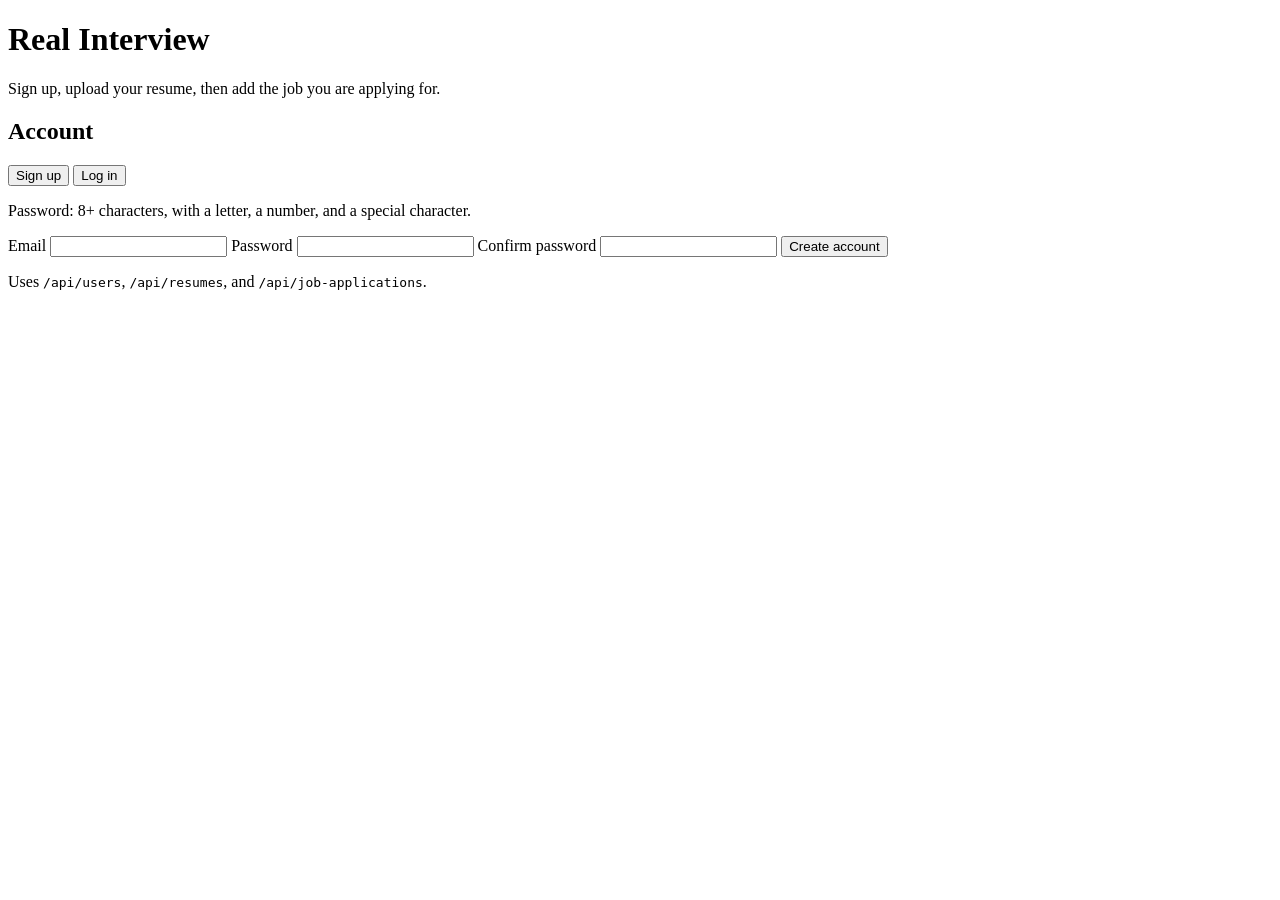
==== app/real_interview/frontend/index.html @ d8707eba "UI: user maintenance, resume and job application handling" ====
<!DOCTYPE html>
<html lang="en">
  <head>
    <meta charset="utf-8" />
    <meta name="viewport" content="width=device-width, initial-scale=1" />
    <title>Real Interview — Account &amp; Resume</title>
    <link rel="stylesheet" href="/styles.css" />
  </head>
  <body>
    <header class="site-header">
      <h1>Real Interview</h1>
      <p class="tagline">Sign up, upload your resume, then add the job you are applying for.</p>
    </header>

    <main class="layout">
      <section id="view-auth" class="card" aria-labelledby="auth-heading">
        <h2 id="auth-heading">Account</h2>

        <div class="tabs" role="tablist">
          <button type="button" class="tab is-active" data-tab="signup" role="tab" aria-selected="true">
            Sign up
          </button>
          <button type="button" class="tab" data-tab="login" role="tab" aria-selected="false">
            Log in
          </button>
        </div>

        <div id="panel-signup" class="tab-panel" role="tabpanel">
          <p class="hint">
            Password: 8+ characters, with a letter, a number, and a special character.
          </p>
          <form id="form-signup" class="stack" novalidate>
            <label>
              Email
              <input type="email" name="email" autocomplete="email" required />
            </label>
            <label>
              Password
              <input type="password" name="password" autocomplete="new-password" required />
            </label>
            <label>
              Confirm password
              <input type="password" name="confirm_password" autocomplete="new-password" required />
            </label>
            <button type="submit" class="btn primary">Create account</button>
          </form>
        </div>

        <div id="panel-login" class="tab-panel is-hidden" role="tabpanel" hidden>
          <form id="form-login" class="stack" novalidate>
            <label>
              Email
              <input type="email" name="email" autocomplete="email" required />
            </label>
            <label>
              Password
              <input type="password" name="password" autocomplete="current-password" required />
            </label>
            <button type="submit" class="btn primary">Log in</button>
          </form>
        </div>

        <p id="auth-message" class="message" role="status" aria-live="polite"></p>
      </section>

      <section id="view-upload" class="card is-hidden" aria-labelledby="upload-heading" hidden>
        <h2 id="upload-heading">Upload resume</h2>
        <p class="signed-in">
          Signed in as <code id="display-user-email"></code>
          <button type="button" id="btn-sign-out" class="btn link">Sign out</button>
        </p>
        <div class="upload-actions">
          <button type="button" id="btn-fetch-resume" class="btn secondary">Fetch resume</button>
        </div>
        <div id="resume-list-wrap" class="resume-list-wrap is-hidden" hidden aria-live="polite">
          <table id="resume-table" class="data-table">
            <thead>
              <tr>
                <th scope="col">Date</th>
                <th scope="col">Resume</th>
              </tr>
            </thead>
            <tbody id="resume-table-body"></tbody>
          </table>
        </div>
        <label id="resume-selected-wrap" class="stack resume-selected-wrap is-hidden" hidden>
          Selected resume
          <textarea id="resume-parsed-display" readonly rows="12" aria-label="Parsed resume data"></textarea>
        </label>
        <button type="button" id="btn-continue-job" class="btn primary is-hidden" hidden>
          Continue to job application
        </button>
        <form id="form-upload" class="stack" enctype="multipart/form-data" novalidate>
          <p class="hint">Or upload a new PDF resume.</p>
          <label>
            PDF file
            <input type="file" name="resume" accept="application/pdf,.pdf" />
          </label>
          <button type="submit" class="btn primary">Upload and process</button>
        </form>
        <p id="upload-message" class="message" role="status" aria-live="polite"></p>
      </section>

      <section id="view-job-application" class="card is-hidden" aria-labelledby="job-heading" hidden>
        <h2 id="job-heading">Job application</h2>
        <p class="signed-in">
          Signed in as <code id="display-user-email-job"></code>
          <button type="button" id="btn-sign-out-job" class="btn link">Sign out</button>
        </p>
        <p class="hint">
          Provide a job posting link or paste the job description. We will extract the role and store an
          agent-readable summary.
        </p>

        <div class="tabs job-input-tabs" role="tablist" aria-label="Job input mode">
          <button
            type="button"
            class="tab is-active job-mode-tab"
            data-job-mode="link"
            role="tab"
            aria-selected="true"
          >
            Job link
          </button>
          <button
            type="button"
            class="tab job-mode-tab"
            data-job-mode="description"
            role="tab"
            aria-selected="false"
          >
            Job description
          </button>
        </div>

        <form id="form-job-application" class="stack" novalidate>
          <div id="panel-job-link" class="tab-panel" role="tabpanel">
            <label>
              Application link
              <input
                type="url"
                name="application_link"
                placeholder="https://company.com/careers/role"
                autocomplete="url"
              />
            </label>
          </div>
          <div id="panel-job-description" class="tab-panel is-hidden" role="tabpanel" hidden>
            <label>
              Job description
              <textarea
                name="job_description_text"
                rows="10"
                placeholder="Paste the full job description here…"
              ></textarea>
            </label>
          </div>
          <button type="submit" class="btn primary">Save job application</button>
        </form>
        <p id="job-message" class="message" role="status" aria-live="polite"></p>
        <pre id="job-result" class="result is-hidden" aria-label="Server response"></pre>
      </section>
    </main>

    <footer class="site-footer">
      <span
        >Uses <code>/api/users</code>, <code>/api/resumes</code>, and
        <code>/api/job-applications</code>.</span
      >
    </footer>

    <script src="/app.js" defer></script>
  </body>
</html>
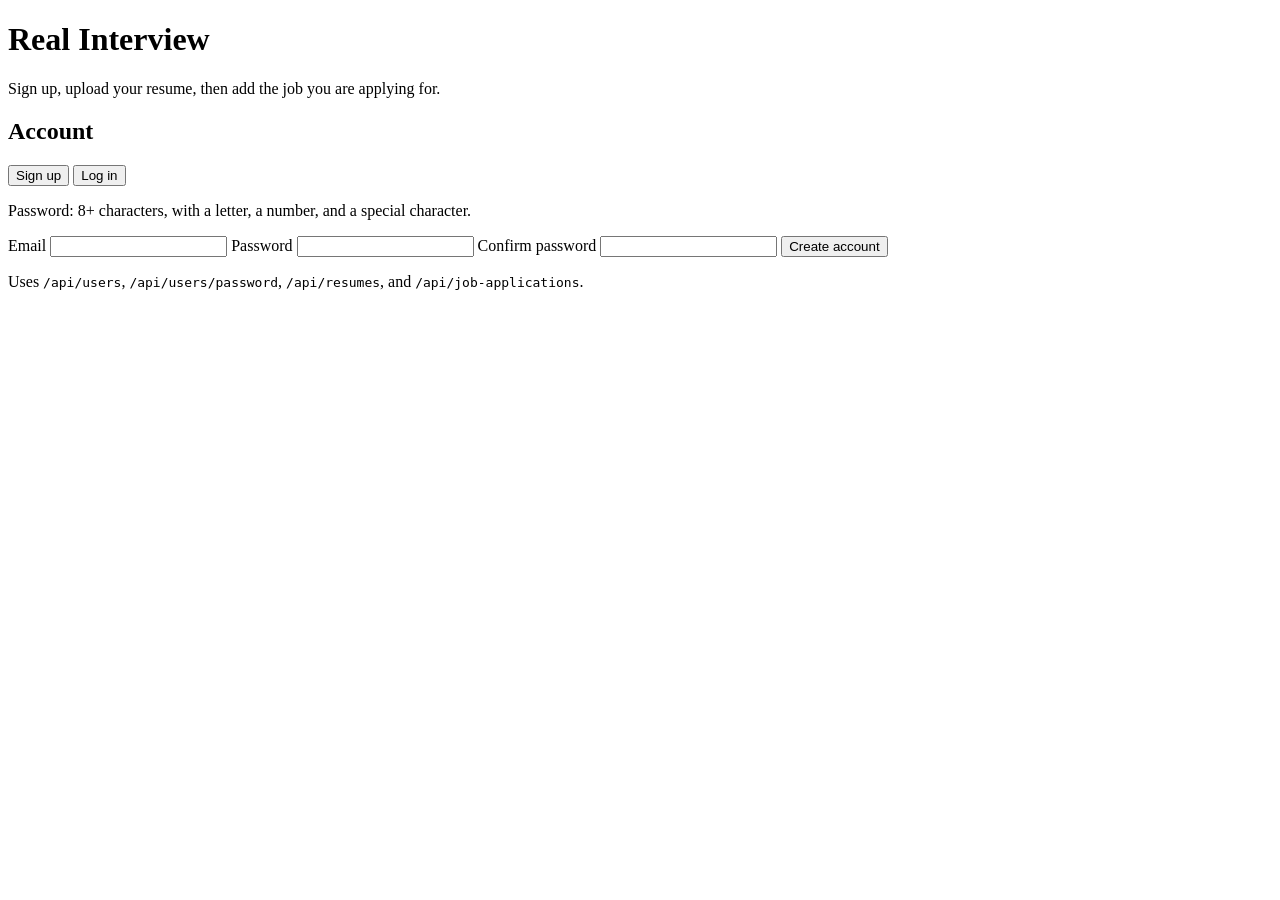
==== commit c90144cf: "mvp phase1" ====
--- a/app/real_interview/frontend/index.html
+++ b/app/real_interview/frontend/index.html
@@ -58,6 +58,61 @@
             </label>
             <button type="submit" class="btn primary">Log in</button>
           </form>
+          <p class="auth-link-row">
+            <button type="button" id="link-reset-password" class="btn link">Reset password</button>
+            <span class="auth-link-sep">·</span>
+            <button type="button" id="link-delete-account" class="btn link danger-link">Delete account</button>
+          </p>
+        </div>
+
+        <div id="panel-reset-password" class="tab-panel is-hidden" role="tabpanel" hidden>
+          <p class="hint">
+            Enter the email for your account and choose a new password. Password: 8+ characters, with a
+            letter, a number, and a special character.
+          </p>
+          <form id="form-reset-password" class="stack" novalidate>
+            <label>
+              Email
+              <input type="email" name="email" autocomplete="email" required />
+            </label>
+            <label>
+              New password
+              <input type="password" name="new_password" autocomplete="new-password" required />
+            </label>
+            <label>
+              Confirm new password
+              <input type="password" name="confirm_new_password" autocomplete="new-password" required />
+            </label>
+            <button type="submit" class="btn primary">Reset password</button>
+          </form>
+          <p class="auth-link-row">
+            <button type="button" id="link-back-to-login" class="btn link">Back to log in</button>
+          </p>
+        </div>
+
+        <div id="panel-delete-account" class="tab-panel is-hidden" role="tabpanel" hidden>
+          <p class="hint danger-hint">
+            Permanently deletes your account and all related data: resumes, job applications, and
+            interview records. This cannot be undone.
+          </p>
+          <form id="form-delete-account" class="stack" novalidate>
+            <label>
+              Email
+              <input type="email" name="email" autocomplete="email" required />
+            </label>
+            <label>
+              Password
+              <input type="password" name="password" autocomplete="current-password" required />
+            </label>
+            <label class="confirm-delete">
+              <input type="checkbox" name="confirm_delete" required />
+              I understand this will permanently delete my account and data
+            </label>
+            <button type="submit" class="btn danger">Delete account permanently</button>
+          </form>
+          <p class="auth-link-row">
+            <button type="button" id="link-back-from-delete" class="btn link">Back to log in</button>
+          </p>
         </div>
 
         <p id="auth-message" class="message" role="status" aria-live="polite"></p>
@@ -159,12 +214,54 @@
         </form>
         <p id="job-message" class="message" role="status" aria-live="polite"></p>
         <pre id="job-result" class="result is-hidden" aria-label="Server response"></pre>
+        <button type="button" id="btn-start-interview" class="btn primary is-hidden" hidden>
+          Start interview
+        </button>
+      </section>
+
+      <section id="view-interview-chat" class="card is-hidden" aria-labelledby="chat-heading" hidden>
+        <h2 id="chat-heading">Interview</h2>
+        <p class="signed-in">
+          Signed in as <code id="display-user-email-chat"></code>
+          <span class="session-label">Session <code id="display-session-id"></code></span>
+          <button type="button" id="btn-sign-out-chat" class="btn link">Sign out</button>
+        </p>
+        <details id="interview-context-details" class="interview-context">
+          <summary>HR summary &amp; panel</summary>
+          <pre id="interview-context-preview" class="result"></pre>
+        </details>
+        <div id="chat-messages" class="chat-messages" role="log" aria-live="polite" aria-relevant="additions"></div>
+        <form id="form-chat" class="chat-form" novalidate>
+          <label class="sr-only" for="chat-input">Your message</label>
+          <input
+            id="chat-input"
+            type="text"
+            name="message"
+            placeholder="Type your answer…"
+            autocomplete="off"
+            required
+          />
+          <button type="submit" class="btn primary">Send</button>
+        </form>
+        <div class="chat-actions">
+          <button type="button" id="btn-pause-interview" class="btn secondary">Pause interview</button>
+          <button type="button" id="btn-resume-interview" class="btn secondary is-hidden" hidden>
+            Resume interview
+          </button>
+          <button type="button" id="btn-advance-interviewer" class="btn secondary">Next interviewer</button>
+          <button type="button" id="btn-end-interview" class="btn secondary">End interview</button>
+        </div>
+        <p id="chat-message" class="message" role="status" aria-live="polite"></p>
+        <div id="interview-feedback-wrap" class="interview-feedback-wrap is-hidden" hidden>
+          <h3>Post-interview feedback</h3>
+          <pre id="interview-feedback" class="result"></pre>
+        </div>
       </section>
     </main>
 
     <footer class="site-footer">
       <span
-        >Uses <code>/api/users</code>, <code>/api/resumes</code>, and
+        >Uses <code>/api/users</code>, <code>/api/users/password</code>, <code>/api/resumes</code>, and
         <code>/api/job-applications</code>.</span
       >
     </footer>
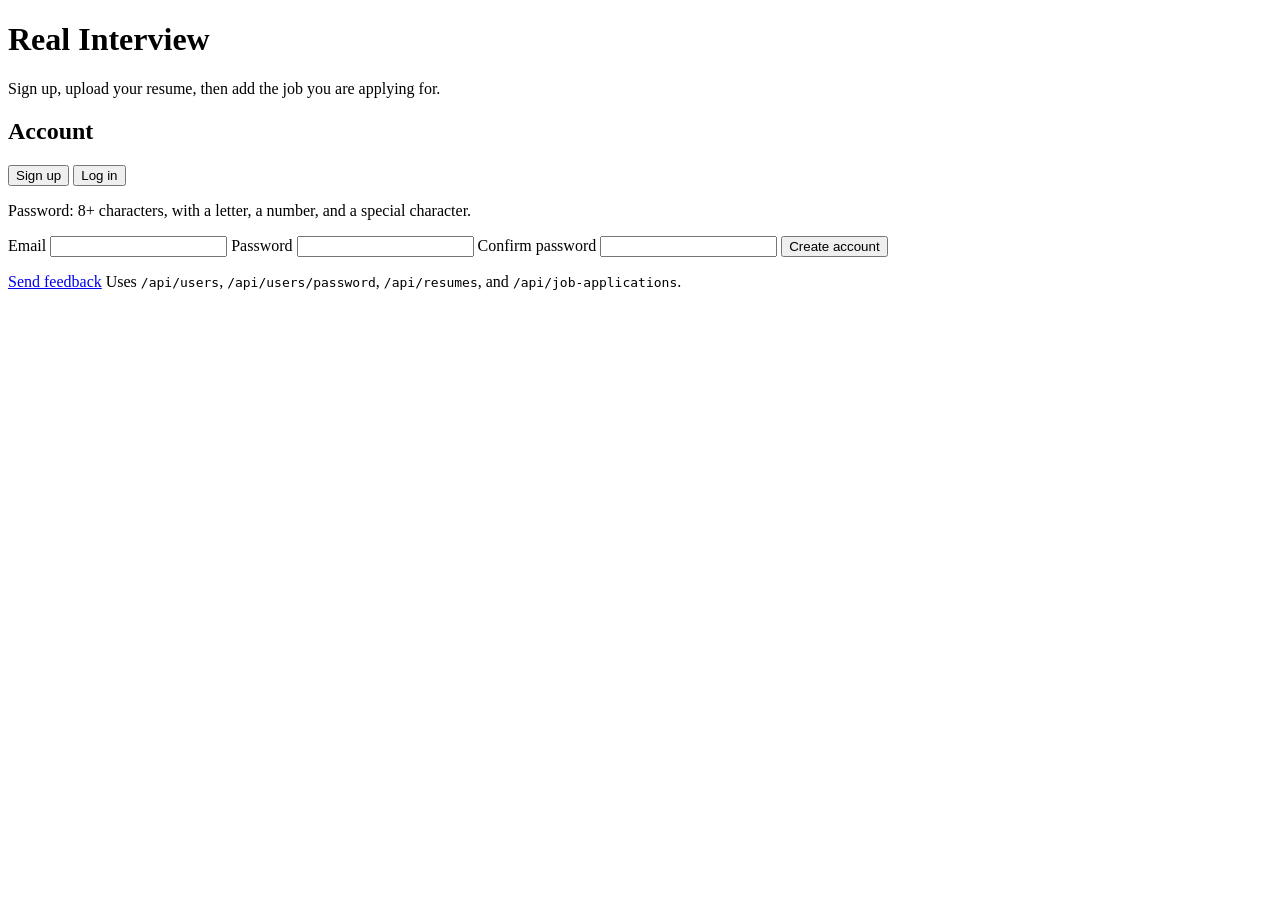
==== commit 43dc7960: "enhancements for slowness" ====
--- a/app/real_interview/frontend/index.html
+++ b/app/real_interview/frontend/index.html
@@ -67,13 +67,13 @@
 
         <div id="panel-reset-password" class="tab-panel is-hidden" role="tabpanel" hidden>
           <p class="hint">
-            Enter the email for your account and choose a new password. Password: 8+ characters, with a
-            letter, a number, and a special character.
+            You must be signed in. Enter your current password and choose a new one. Password: 8+
+            characters, with a letter, a number, and a special character.
           </p>
           <form id="form-reset-password" class="stack" novalidate>
             <label>
-              Email
-              <input type="email" name="email" autocomplete="email" required />
+              Current password
+              <input type="password" name="current_password" autocomplete="current-password" required />
             </label>
             <label>
               New password
@@ -124,6 +124,15 @@
           Signed in as <code id="display-user-email"></code>
           <button type="button" id="btn-sign-out" class="btn link">Sign out</button>
         </p>
+        <div id="paused-interview-banner-upload" class="paused-interview-banner is-hidden" hidden role="status">
+          <p>
+            You have a <strong id="paused-interview-status-upload">paused</strong> interview for
+            <strong id="paused-interview-role-upload">this role</strong>.
+          </p>
+          <button type="button" id="btn-continue-paused-upload" class="btn primary">
+            Continue interview
+          </button>
+        </div>
         <div class="upload-actions">
           <button type="button" id="btn-fetch-resume" class="btn secondary">Fetch resume</button>
         </div>
@@ -146,10 +155,14 @@
           Continue to job application
         </button>
         <form id="form-upload" class="stack" enctype="multipart/form-data" novalidate>
-          <p class="hint">Or upload a new PDF resume.</p>
+          <p class="hint">Or upload a new resume (PDF, DOC, or DOCX).</p>
           <label>
-            PDF file
-            <input type="file" name="resume" accept="application/pdf,.pdf" />
+            Resume file
+            <input
+              type="file"
+              name="resume"
+              accept="application/pdf,.pdf,application/msword,.doc,application/vnd.openxmlformats-officedocument.wordprocessingml.document,.docx"
+            />
           </label>
           <button type="submit" class="btn primary">Upload and process</button>
         </form>
@@ -162,6 +175,15 @@
           Signed in as <code id="display-user-email-job"></code>
           <button type="button" id="btn-sign-out-job" class="btn link">Sign out</button>
         </p>
+        <div id="paused-interview-banner-job" class="paused-interview-banner is-hidden" hidden role="status">
+          <p>
+            You have a <strong id="paused-interview-status-job">paused</strong> interview for
+            <strong id="paused-interview-role-job">this role</strong>.
+          </p>
+          <button type="button" id="btn-continue-paused-job" class="btn primary">
+            Continue interview
+          </button>
+        </div>
         <p class="hint">
           Provide a job posting link or paste the job description. We will extract the role and store an
           agent-readable summary.
@@ -230,6 +252,11 @@
           <summary>HR summary &amp; panel</summary>
           <pre id="interview-context-preview" class="result"></pre>
         </details>
+        <p class="hint">
+          The full panel is in the room. After each answer, one or more interviewers may follow up based on what
+          you said. Each panelist asks up to 8 questions, then you may ask the panel up to 2 questions before the
+          session ends.
+        </p>
         <div id="chat-messages" class="chat-messages" role="log" aria-live="polite" aria-relevant="additions"></div>
         <form id="form-chat" class="chat-form" novalidate>
           <label class="sr-only" for="chat-input">Your message</label>
@@ -244,11 +271,14 @@
           <button type="submit" class="btn primary">Send</button>
         </form>
         <div class="chat-actions">
+          <label class="email-feedback-opt">
+            <input type="checkbox" id="opt-email-feedback" />
+            Email feedback to my account address when the interview ends
+          </label>
           <button type="button" id="btn-pause-interview" class="btn secondary">Pause interview</button>
           <button type="button" id="btn-resume-interview" class="btn secondary is-hidden" hidden>
             Resume interview
           </button>
-          <button type="button" id="btn-advance-interviewer" class="btn secondary">Next interviewer</button>
           <button type="button" id="btn-end-interview" class="btn secondary">End interview</button>
         </div>
         <p id="chat-message" class="message" role="status" aria-live="polite"></p>
@@ -260,6 +290,7 @@
     </main>
 
     <footer class="site-footer">
+      <a href="/feedback" class="footer-link">Send feedback</a>
       <span
         >Uses <code>/api/users</code>, <code>/api/users/password</code>, <code>/api/resumes</code>, and
         <code>/api/job-applications</code>.</span
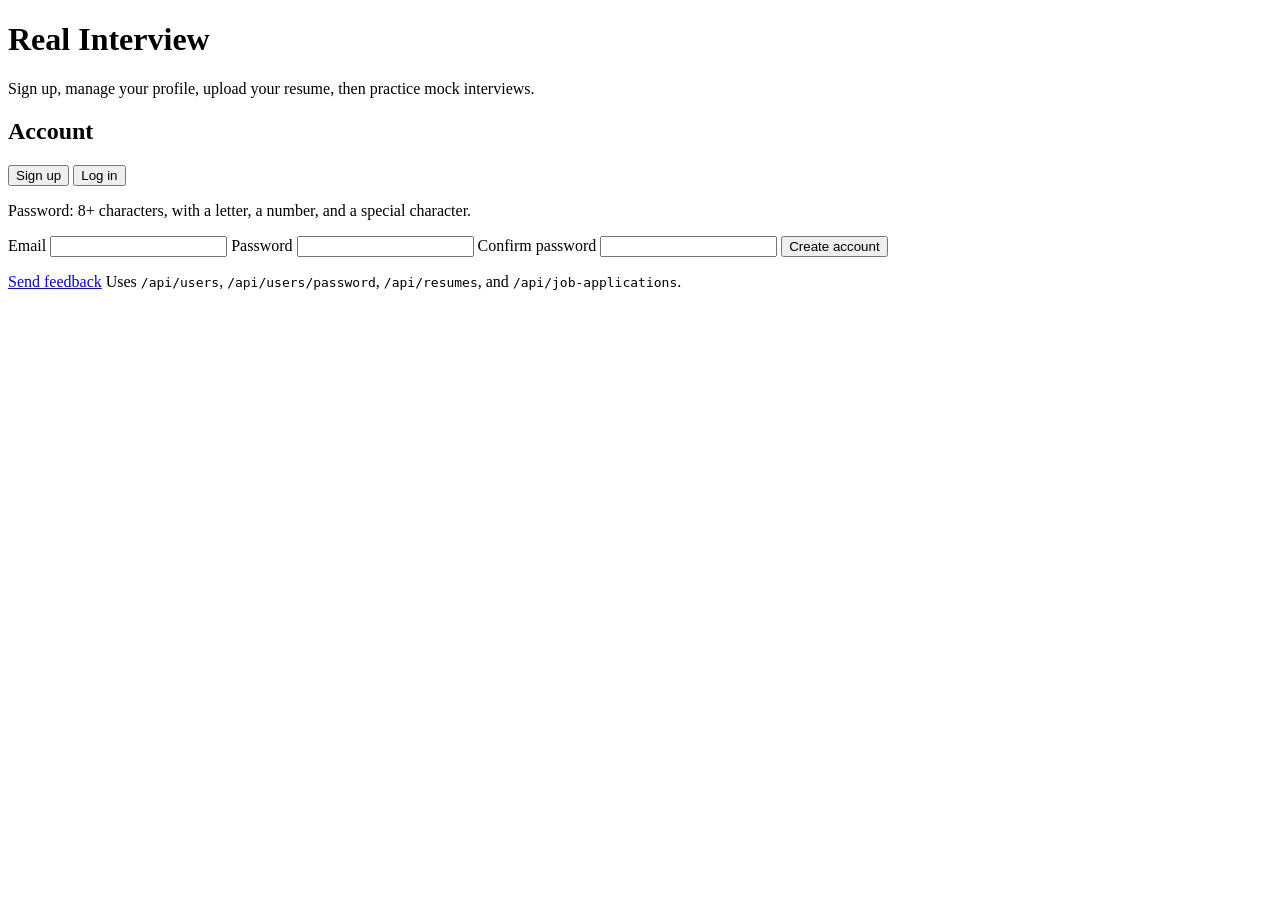
==== commit 4c5c3f39: "delete user defect fix and profile page changes" ====
--- a/app/real_interview/frontend/index.html
+++ b/app/real_interview/frontend/index.html
@@ -9,7 +9,7 @@
   <body>
     <header class="site-header">
       <h1>Real Interview</h1>
-      <p class="tagline">Sign up, upload your resume, then add the job you are applying for.</p>
+      <p class="tagline">Sign up, manage your profile, upload your resume, then practice mock interviews.</p>
     </header>
 
     <main class="layout">
@@ -92,8 +92,9 @@
 
         <div id="panel-delete-account" class="tab-panel is-hidden" role="tabpanel" hidden>
           <p class="hint danger-hint">
-            Permanently deletes your account and all related data: resumes, job applications, and
-            interview records. This cannot be undone.
+            Permanently deletes your account, resumes, job applications, and any in-progress
+            interviews. Completed interview records are kept anonymously (by candidate id) for
+            site analytics. This cannot be undone.
           </p>
           <form id="form-delete-account" class="stack" novalidate>
             <label>
@@ -116,12 +117,117 @@
         </div>
 
         <p id="auth-message" class="message" role="status" aria-live="polite"></p>
+      </section>
+
+      <section id="view-profile" class="card is-hidden" aria-labelledby="profile-heading" hidden>
+        <h2 id="profile-heading">Your profile</h2>
+        <p class="signed-in">
+          Signed in as <code id="display-user-email-profile"></code>
+          <button type="button" id="btn-sign-out-profile" class="btn link">Sign out</button>
+        </p>
+
+        <div class="profile-actions">
+          <button type="button" id="btn-profile-start-interview" class="btn primary">Start interview</button>
+          <button type="button" id="btn-profile-resume-interview" class="btn secondary">Resume interview</button>
+        </div>
+
+        <div class="profile-stats" aria-label="Interview statistics">
+          <button type="button" id="link-profile-completed" class="profile-stat-link">
+            <span class="profile-stat-value" id="profile-count-completed">0</span>
+            <span class="profile-stat-label">Interviews completed</span>
+          </button>
+          <button type="button" id="link-profile-paused" class="profile-stat-link">
+            <span class="profile-stat-value" id="profile-count-paused">0</span>
+            <span class="profile-stat-label">Interviews paused</span>
+          </button>
+        </div>
+
+        <div class="profile-interview-settings">
+          <h3>Interview settings</h3>
+          <p class="hint">
+            Max technical questions each panel member may ask. App default:
+            <strong id="profile-max-questions-default">8</strong> (minimum 4).
+          </p>
+          <form id="form-profile-interview-settings" class="stack profile-settings-form" novalidate>
+            <label for="profile-max-questions-input">
+              Your preference
+              <input
+                type="number"
+                id="profile-max-questions-input"
+                name="max_questions_per_interviewer"
+                min="4"
+                step="1"
+                inputmode="numeric"
+              />
+            </label>
+            <p id="profile-max-questions-effective" class="hint profile-max-questions-effective"></p>
+            <div class="profile-settings-actions">
+              <button type="submit" class="btn primary">Save preference</button>
+              <button type="button" id="btn-profile-max-questions-reset" class="btn secondary">
+                Use app default
+              </button>
+            </div>
+          </form>
+        </div>
+
+        <div id="profile-interviews-wrap" class="profile-interviews-wrap is-hidden" hidden>
+          <h3 id="profile-interviews-heading">Interviews</h3>
+          <table id="profile-interviews-table" class="data-table">
+            <thead>
+              <tr>
+                <th scope="col">Role</th>
+                <th scope="col">Started</th>
+                <th scope="col">Paused</th>
+                <th scope="col">Status</th>
+                <th scope="col">Messages</th>
+                <th scope="col" id="profile-interviews-report-col" class="profile-interviews-report-col" title="Summary report">
+                  Report
+                </th>
+              </tr>
+            </thead>
+            <tbody id="profile-interviews-body"></tbody>
+          </table>
+        </div>
+
+        <div class="profile-resumes">
+          <h3>Resumes</h3>
+          <p class="hint">Upload a new resume or download a previously saved file.</p>
+          <form id="form-profile-upload" class="stack" enctype="multipart/form-data" novalidate>
+            <label>
+              Resume file
+              <input
+                type="file"
+                name="resume"
+                accept="application/pdf,.pdf,application/msword,.doc,application/vnd.openxmlformats-officedocument.wordprocessingml.document,.docx"
+              />
+            </label>
+            <button type="submit" class="btn primary">Upload resume</button>
+          </form>
+          <div id="profile-resume-list-wrap" class="resume-list-wrap is-hidden" hidden aria-live="polite">
+            <table id="profile-resume-table" class="data-table">
+              <thead>
+                <tr>
+                  <th scope="col">Date</th>
+                  <th scope="col">Resume</th>
+                  <th scope="col">Saved file</th>
+                </tr>
+              </thead>
+              <tbody id="profile-resume-table-body"></tbody>
+            </table>
+            <p id="profile-resume-empty" class="hint profile-resume-empty is-hidden" hidden>
+              No saved resumes yet. Upload one above.
+            </p>
+          </div>
+        </div>
+
+        <p id="profile-message" class="message" role="status" aria-live="polite"></p>
       </section>
 
       <section id="view-upload" class="card is-hidden" aria-labelledby="upload-heading" hidden>
         <h2 id="upload-heading">Upload resume</h2>
         <p class="signed-in">
           Signed in as <code id="display-user-email"></code>
+          <button type="button" id="btn-back-profile-upload" class="btn link">Back to profile</button>
           <button type="button" id="btn-sign-out" class="btn link">Sign out</button>
         </p>
         <div id="paused-interview-banner-upload" class="paused-interview-banner is-hidden" hidden role="status">
@@ -173,6 +279,7 @@
         <h2 id="job-heading">Job application</h2>
         <p class="signed-in">
           Signed in as <code id="display-user-email-job"></code>
+          <button type="button" id="btn-back-profile-job" class="btn link">Back to profile</button>
           <button type="button" id="btn-sign-out-job" class="btn link">Sign out</button>
         </p>
         <div id="paused-interview-banner-job" class="paused-interview-banner is-hidden" hidden role="status">
@@ -246,6 +353,7 @@
         <p class="signed-in">
           Signed in as <code id="display-user-email-chat"></code>
           <span class="session-label">Session <code id="display-session-id"></code></span>
+          <button type="button" id="btn-back-profile-chat" class="btn link">Back to profile</button>
           <button type="button" id="btn-sign-out-chat" class="btn link">Sign out</button>
         </p>
         <details id="interview-context-details" class="interview-context">
@@ -271,10 +379,6 @@
           <button type="submit" class="btn primary">Send</button>
         </form>
         <div class="chat-actions">
-          <label class="email-feedback-opt">
-            <input type="checkbox" id="opt-email-feedback" />
-            Email feedback to my account address when the interview ends
-          </label>
           <button type="button" id="btn-pause-interview" class="btn secondary">Pause interview</button>
           <button type="button" id="btn-resume-interview" class="btn secondary is-hidden" hidden>
             Resume interview
@@ -283,8 +387,16 @@
         </div>
         <p id="chat-message" class="message" role="status" aria-live="polite"></p>
         <div id="interview-feedback-wrap" class="interview-feedback-wrap is-hidden" hidden>
-          <h3>Post-interview feedback</h3>
-          <pre id="interview-feedback" class="result"></pre>
+          <h3>Interview report</h3>
+          <article id="interview-report" class="interview-report" aria-live="polite"></article>
+          <div class="interview-report-actions">
+            <button type="button" id="btn-download-interview-report" class="btn secondary is-hidden" hidden>
+              Download PDF
+            </button>
+            <button type="button" id="btn-back-profile-after-interview" class="btn primary is-hidden" hidden>
+              Back to profile
+            </button>
+          </div>
         </div>
       </section>
     </main>
